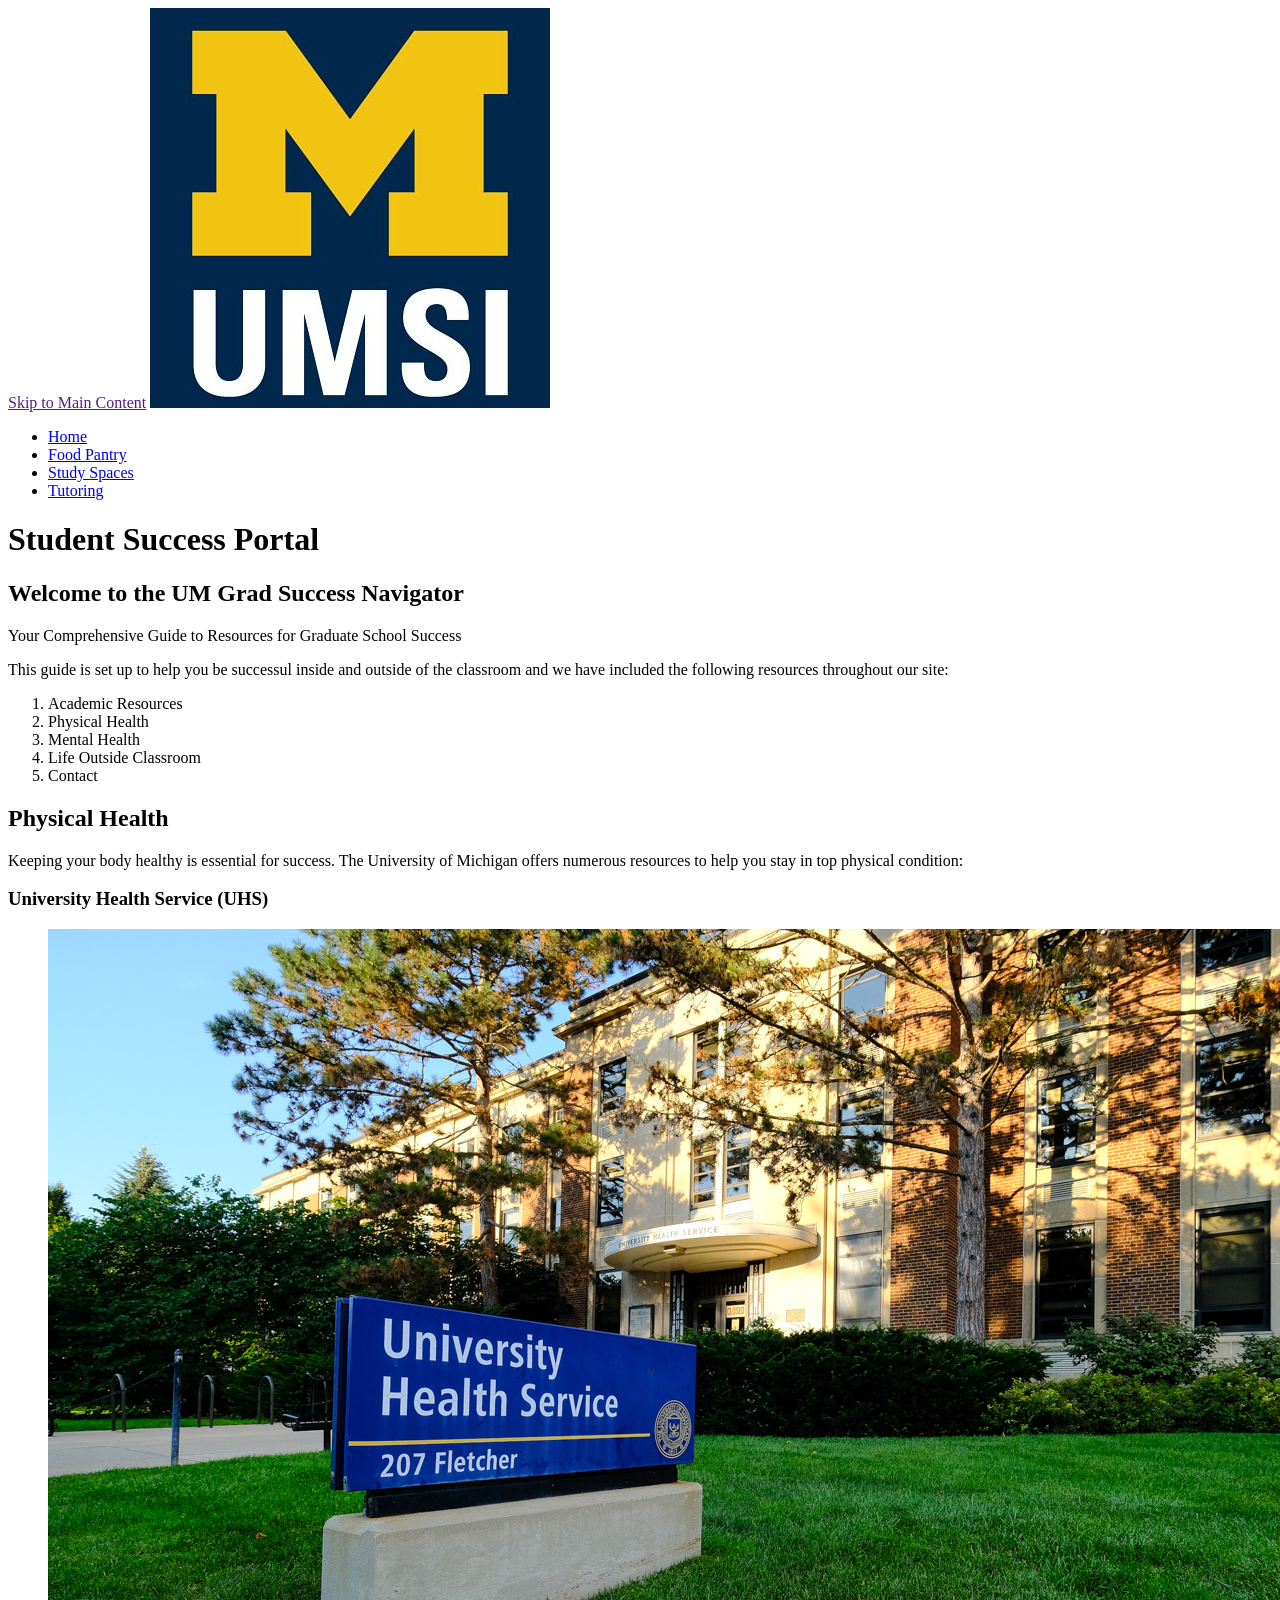
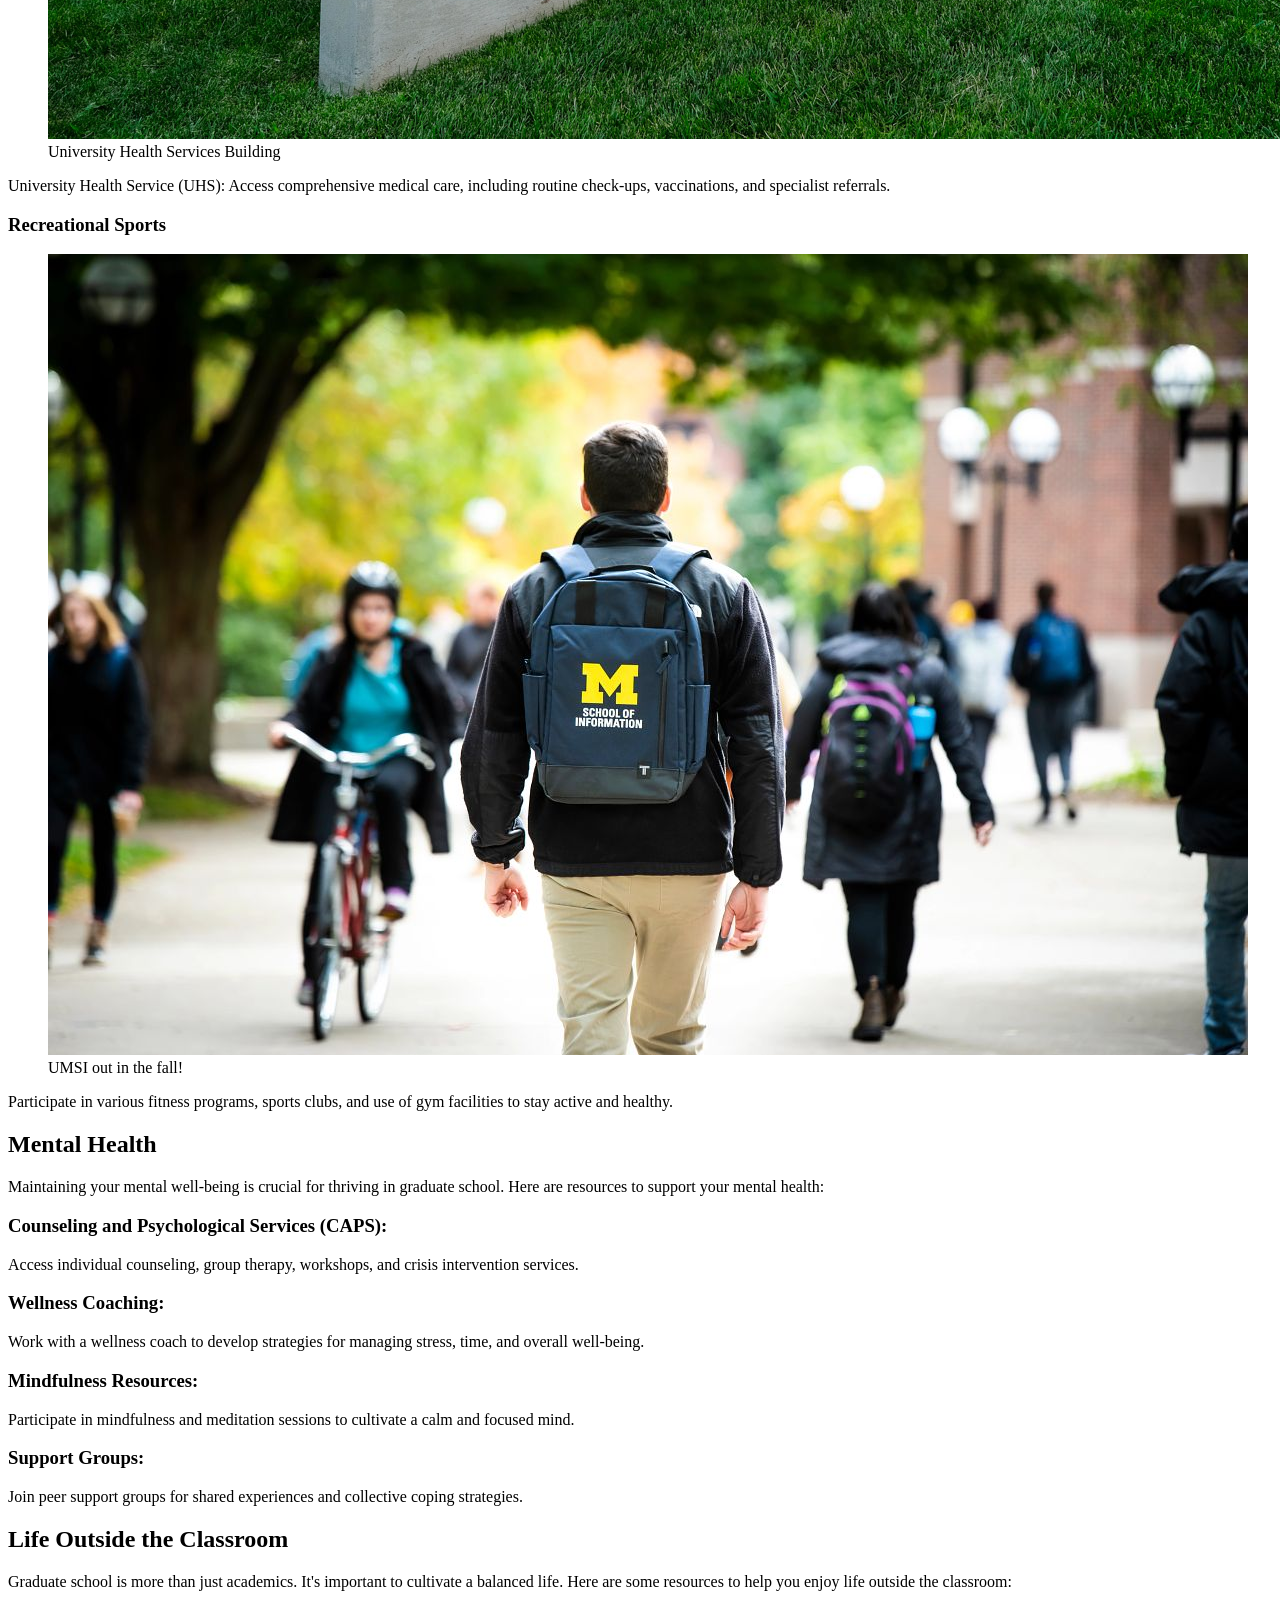
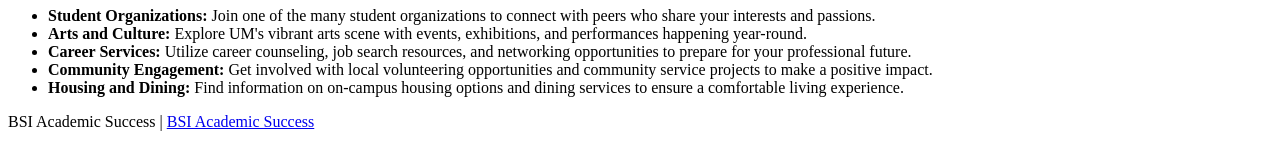
==== index.html @ 9c03be73 "Add files via upload" ====
<!DOCTYPE html>
<html lang="en">
<head>
    <meta charset="UTF-8">
    <meta name="viewport" content="width=device-width, initial-scale=1.0">
    <title>Student Success Portal</title>
</head>
<body>

    <header>
  <a href = "">Skip to Main Content</a>
        <img src="images/UMSI_logo.jpg" alt="UMSI Logo">
        <nav>
            <ul>
                <li><a href = "index.html">Home</a></li>
                <li><a href = "food_pantry.html">Food Pantry</a></li>
                <li><a href = "study_spaces.html">Study Spaces</a></li>
                <li><a href = "tutoring.html">Tutoring</a></li>
            </ul>
        </nav>
        <h1>Student Success Portal</h1>

    </header>
    <main>
        <section>
            <h2>Welcome to the UM Grad Success Navigator</h2>
            <p> Your Comprehensive Guide to Resources for Graduate School Success</p>
            <p>This guide is set up to help you be successul inside and outside of the classroom and we have included the following resources throughout our site:</p>
            <ol>
                <li>Academic Resources</li>
                <li>Physical Health</li>
                <li>Mental Health</li>
                <li>Life Outside Classroom</li>
                <li>Contact</li>
            </ol>
        </section>
        <section>
            <h2>Physical Health</h2>
            <p>Keeping your body healthy is essential for success. The University of Michigan offers numerous resources to help you stay in top physical condition:</p>
            <article>
                <h3>University Health Service (UHS)</h3>
                <figure>
                    <img src="images/UHS.jpg" alt="University Health Services building">
                    <figcaption>University Health Services Building</figcaption>
                </figure>
                <p>University Health Service (UHS): Access comprehensive medical care, including routine check-ups, vaccinations, and specialist referrals.</p>
            </article>
            <article>
                <h3>Recreational Sports</h3>
                <figure>
                    <img src="images/UMSI_CampusFall_UMSIBackpack_02.jpg" alt="A student wears a UMSI backpack in fall on the drag.">
                    <figcaption>UMSI out in the fall!</figcaption>
                </figure>
                <p>Participate in various fitness programs, sports clubs, and use of gym facilities to stay active and healthy.</p>
            </article>
        </section>
        
        <section>
            <h2>Mental Health</h2>
            <p>Maintaining your mental well-being is crucial for thriving in graduate school. Here are resources to support your mental health:</p>
            <article>
                <h3>Counseling and Psychological Services (CAPS):</h3>
                <p> Access individual counseling, group therapy, workshops, and crisis intervention services.</p>
            </article>
            <article>
                <h3>Wellness Coaching:</h3>

                <p>Work with a wellness coach to develop strategies for managing stress, time, and overall well-being.</p>
            </article>
            <article>
                <h3>Mindfulness Resources:</h3>

                <p> Participate in mindfulness and meditation sessions to cultivate a calm and focused mind.</p>
            </article>
            <article>
                <h3>Support Groups:</h3>

                <p> Join peer support groups for shared experiences and collective coping strategies.</p>
            </article>
        </section>

        
        <section id="life-outside-classroom">
            <h2>Life Outside the Classroom</h2>
            <p>Graduate school is more than just academics. It's important to cultivate a balanced life. Here are some resources to help you enjoy life outside the classroom:</p>
            <article>

            </article>
            <ul>
                <li><strong>Student Organizations:</strong> Join one of the many student organizations to connect with peers who share your interests and passions.</li>
                <li><strong>Arts and Culture:</strong> Explore UM's vibrant arts scene with events, exhibitions, and performances happening year-round.</li>
                <li><strong>Career Services:</strong> Utilize career counseling, job search resources, and networking opportunities to prepare for your professional future.</li>
                <li><strong>Community Engagement:</strong> Get involved with local volunteering opportunities and community service projects to make a positive impact.</li>
                <li><strong>Housing and Dining:</strong> Find information on on-campus housing options and dining services to ensure a comfortable living experience.</li>
            </ul>
        </section>
        <!-- Content taken & modified from UMGPT with the prompt, "write me a webpage of intro content to help University of Michigan Master's students navigate different resources for being successful in grad school - this will include academic resources, physical health resources, mental health resources, support for life outside the classroom"
        UMGPT. (2024). UMGPT (August 29th version) [Large language model]. -->
    </main>
    <footer>
        <p>BSI Academic Success | <a href="https://www.si.umich.edu/student-experience/academic-success">BSI Academic Success </a></p>
        </footer>
</body>
</html>
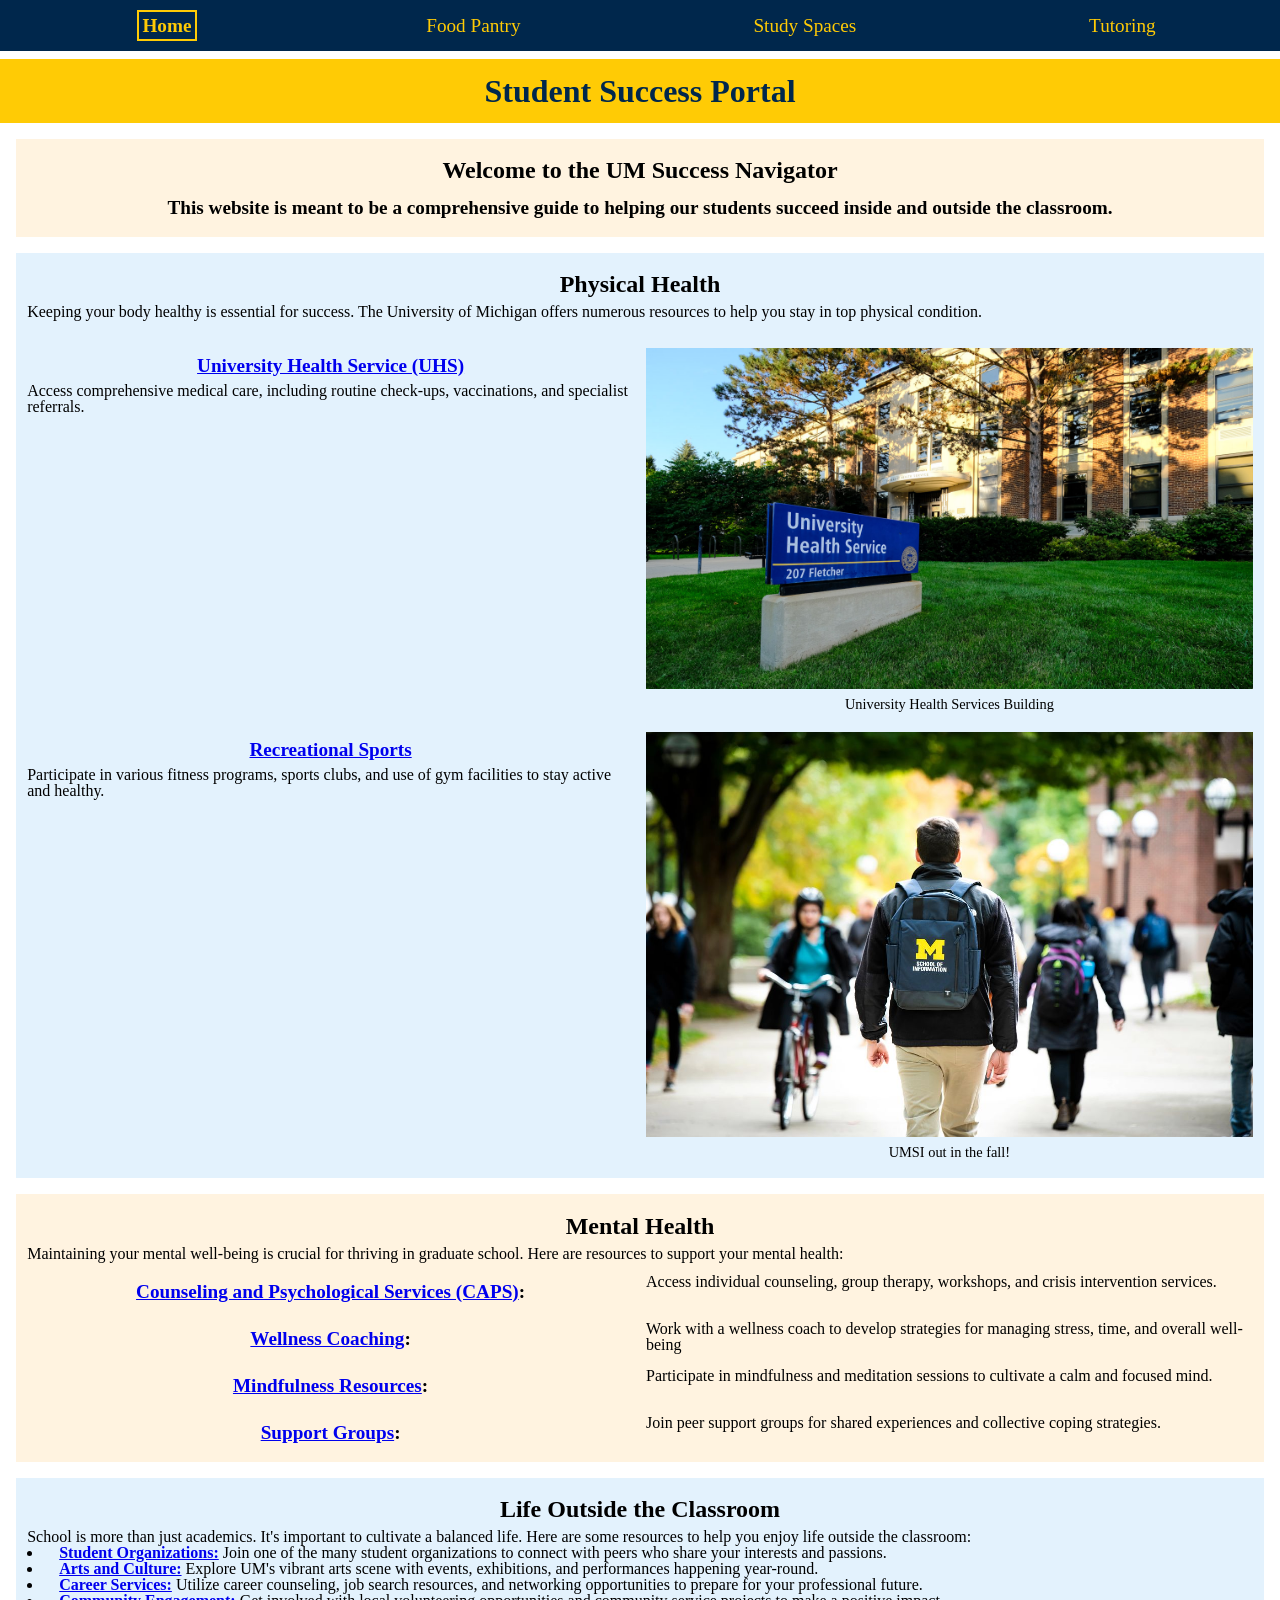
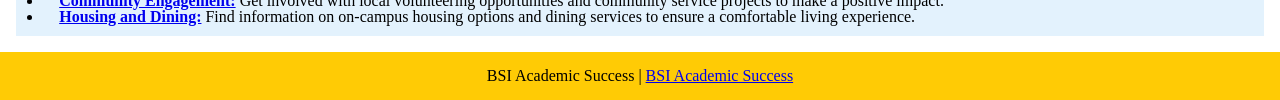
==== commit 5275fbe9: "Add files via upload" ====
--- a/index.html
+++ b/index.html
@@ -3,99 +3,89 @@
 <head>
     <meta charset="UTF-8">
     <meta name="viewport" content="width=device-width, initial-scale=1.0">
-    <title>Student Success Portal</title>
+    <link rel="stylesheet" type = "text/css" href="css/html5reset.css">
+    <link rel="stylesheet" type = "text/css" href="css/style.css">
+    <link rel="icon" href="images/BlockM1.png" type="image/x-icon">
+    <title>Homepage</title>
 </head>
 <body>
 
     <header>
-  <a href = "">Skip to Main Content</a>
-        <img src="images/UMSI_logo.jpg" alt="UMSI Logo">
+  <a href = "#main" class="skip">Skip to Main Content</a>
         <nav>
             <ul>
-                <li><a href = "index.html">Home</a></li>
+                <li><a href = "index.html" class="current_page">Home</a></li>
                 <li><a href = "food_pantry.html">Food Pantry</a></li>
                 <li><a href = "study_spaces.html">Study Spaces</a></li>
                 <li><a href = "tutoring.html">Tutoring</a></li>
             </ul>
         </nav>
+
+    </header>
+
+    <main id="main">
         <h1>Student Success Portal</h1>
 
-    </header>
-    <main>
-        <section>
-            <h2>Welcome to the UM Grad Success Navigator</h2>
-            <p> Your Comprehensive Guide to Resources for Graduate School Success</p>
-            <p>This guide is set up to help you be successul inside and outside of the classroom and we have included the following resources throughout our site:</p>
-            <ol>
-                <li>Academic Resources</li>
-                <li>Physical Health</li>
-                <li>Mental Health</li>
-                <li>Life Outside Classroom</li>
-                <li>Contact</li>
-            </ol>
+        <section class="description">
+            <h2>Welcome to the UM Success Navigator</h2>
+            <h3> This website is meant to be a comprehensive guide to helping our students succeed inside and outside the classroom. </h3>
         </section>
-        <section>
-            <h2>Physical Health</h2>
-            <p>Keeping your body healthy is essential for success. The University of Michigan offers numerous resources to help you stay in top physical condition:</p>
-            <article>
-                <h3>University Health Service (UHS)</h3>
-                <figure>
-                    <img src="images/UHS.jpg" alt="University Health Services building">
-                    <figcaption>University Health Services Building</figcaption>
-                </figure>
-                <p>University Health Service (UHS): Access comprehensive medical care, including routine check-ups, vaccinations, and specialist referrals.</p>
-            </article>
-            <article>
-                <h3>Recreational Sports</h3>
-                <figure>
+
+        <section class="physical_health">
+            <div class="physical_descriptor">
+                <h2>Physical Health</h2>
+                <p>Keeping your body healthy is essential for success. The University of Michigan offers numerous resources to help you stay in top physical condition.</p>
+                <br>
+            </div>
+            <div>
+                
+                <h3><a href="https://uhs.umich.edu/">University Health Service (UHS)</a></h3>
+                <p>Access comprehensive medical care, including routine check-ups, vaccinations, and specialist referrals.</p>
+            </div>
+            <figure>
+                <img src="images/UHS.jpg" alt="University Health Services building">
+                <figcaption>University Health Services Building</figcaption>
+            </figure>
+
+            <div>
+                <h3><a href="https://recsports.umich.edu/">Recreational Sports</a></h3>
+                <p>Participate in various fitness programs, sports clubs, and use of gym facilities to stay active and healthy.</p>
+            </div>
+
+            <figure>
                     <img src="images/UMSI_CampusFall_UMSIBackpack_02.jpg" alt="A student wears a UMSI backpack in fall on the drag.">
                     <figcaption>UMSI out in the fall!</figcaption>
-                </figure>
-                <p>Participate in various fitness programs, sports clubs, and use of gym facilities to stay active and healthy.</p>
-            </article>
-        </section>
-        
-        <section>
-            <h2>Mental Health</h2>
-            <p>Maintaining your mental well-being is crucial for thriving in graduate school. Here are resources to support your mental health:</p>
-            <article>
-                <h3>Counseling and Psychological Services (CAPS):</h3>
-                <p> Access individual counseling, group therapy, workshops, and crisis intervention services.</p>
-            </article>
-            <article>
-                <h3>Wellness Coaching:</h3>
-
-                <p>Work with a wellness coach to develop strategies for managing stress, time, and overall well-being.</p>
-            </article>
-            <article>
-                <h3>Mindfulness Resources:</h3>
-
-                <p> Participate in mindfulness and meditation sessions to cultivate a calm and focused mind.</p>
-            </article>
-            <article>
-                <h3>Support Groups:</h3>
-
-                <p> Join peer support groups for shared experiences and collective coping strategies.</p>
-            </article>
+            </figure>
         </section>
 
+        <section class="mental_health">
+            <div class="mental_descriptor">
+                <h2>Mental Health</h2>
+                <p>Maintaining your mental well-being is crucial for thriving in graduate school. Here are resources to support your mental health:</p>
+            </div>
+            <h3><a href="https://caps.umich.edu/">Counseling and Psychological Services (CAPS)</a>:</h3>
+            <p> Access individual counseling, group therapy, workshops, and crisis intervention services.</p>
+            <h3><a href="https://wolverinewellness.umich.edu/">Wellness Coaching</a>:</h3>
+            <p>Work with a wellness coach to develop strategies for managing stress, time, and overall well-being</p>
+            <h3><a href="https://michigan-mindfulness.medicine.umich.edu/">Mindfulness Resources</a>:</h3>
+            <p> Participate in mindfulness and meditation sessions to cultivate a calm and focused mind.</p>
+            <h3><a href="https://caps.umich.edu/content/groups-lunch-series-workshops">Support Groups</a>:</h3>
+            <p> Join peer support groups for shared experiences and collective coping strategies.</p>
+        </section>
         
         <section id="life-outside-classroom">
             <h2>Life Outside the Classroom</h2>
-            <p>Graduate school is more than just academics. It's important to cultivate a balanced life. Here are some resources to help you enjoy life outside the classroom:</p>
-            <article>
+            <p>School is more than just academics. It's important to cultivate a balanced life. Here are some resources to help you enjoy life outside the classroom:</p>
 
-            </article>
             <ul>
-                <li><strong>Student Organizations:</strong> Join one of the many student organizations to connect with peers who share your interests and passions.</li>
-                <li><strong>Arts and Culture:</strong> Explore UM's vibrant arts scene with events, exhibitions, and performances happening year-round.</li>
-                <li><strong>Career Services:</strong> Utilize career counseling, job search resources, and networking opportunities to prepare for your professional future.</li>
-                <li><strong>Community Engagement:</strong> Get involved with local volunteering opportunities and community service projects to make a positive impact.</li>
-                <li><strong>Housing and Dining:</strong> Find information on on-campus housing options and dining services to ensure a comfortable living experience.</li>
+                <li><a href="https://campusinvolvement.umich.edu/managing-your-student-organization"><strong>Student Organizations:</strong></a> Join one of the many student organizations to connect with peers who share your interests and passions.</li>
+                <li><a href="https://campusinfo.umich.edu/article/art-culture"><strong>Arts and Culture:</strong></a> Explore UM's vibrant arts scene with events, exhibitions, and performances happening year-round.</li>
+                <li><a href="https://ssw.umich.edu/offices/career-services"><strong>Career Services:</strong></a> Utilize career counseling, job search resources, and networking opportunities to prepare for your professional future.</li>
+                <li><a href="https://ginsberg.umich.edu/article/community-engagement-collaborating-change"><strong>Community Engagement:</strong></a> Get involved with local volunteering opportunities and community service projects to make a positive impact.</li>
+                <li><a href="https://studentlife.umich.edu/housing-food"><strong>Housing and Dining:</strong></a> Find information on on-campus housing options and dining services to ensure a comfortable living experience.</li>
             </ul>
         </section>
-        <!-- Content taken & modified from UMGPT with the prompt, "write me a webpage of intro content to help University of Michigan Master's students navigate different resources for being successful in grad school - this will include academic resources, physical health resources, mental health resources, support for life outside the classroom"
-        UMGPT. (2024). UMGPT (August 29th version) [Large language model]. -->
+
     </main>
     <footer>
         <p>BSI Academic Success | <a href="https://www.si.umich.edu/student-experience/academic-success">BSI Academic Success </a></p>
--- a/css/style.css
+++ b/css/style.css
@@ -0,0 +1,158 @@
+.skip{
+    position: absolute;
+    left: -10000px;
+    top: auto;
+    width: 1px;
+    height: 1px;
+    overflow: hidden;
+}
+
+.skip:focus{
+    left: 10px;
+    top: 20px;
+    width: auto;
+    height: auto;
+    background: #FFCB05;
+}
+
+.current_page{
+    border: #FFCB05 solid 2px;
+    font-weight: bold;
+}
+
+nav ul {
+    display: flex;
+    justify-content: space-around;
+    padding: 0;
+    list-style: none;
+    background: #00274C;
+    padding: 1rem;
+}
+
+nav ul li a{
+    text-decoration: none;
+    color: #FFCB05;
+    font-size: 1.2rem;
+    white-space: nowrap;
+    padding: 0.2rem;
+}
+
+nav a:hover, nav a:focus{
+    background: #FFCB05;
+    color: #00274C;
+    border-radius: 5px;
+}
+
+main h1{
+    grid-column: 1 / -1;
+    margin: 0.5rem 0 1rem 0;
+    padding: 1rem;
+    text-align: center;
+    font-size: 2rem;
+    color: #00274C;
+    background: #FFCB05;
+
+}
+
+h2 {
+    text-align: center;
+    font-size: 1.5rem;
+    margin: 0.5rem;
+}
+
+h3{
+    text-align: center;
+    padding: 0.5rem;
+    font-size: 120%;
+}
+
+.description{
+    grid-column: 1 / -1;
+}
+
+.physical_health, .mental_health{
+    display: grid;
+    grid-template-columns: 1fr 1fr;
+    gap: 12px;
+}
+
+.physical_descriptor, .mental_descriptor{
+    grid-column: 1 / -1;
+}
+
+.pantry_offerings{
+    display: grid;
+    grid-template-columns: 1fr 1fr;
+    gap: 12px;
+}
+
+.final_line{
+    grid-column: 1 / -1;
+    text-align: center;
+    font-weight: bold;
+    font-size: 200%;
+    padding: 15px;
+}
+
+.images_heading{
+    grid-column: 1 / -1;
+}
+
+figcaption {
+    font-size: 90%;
+    padding: 0.5rem;
+    text-align: center;
+}
+
+section {
+    background: #f8f8f8;
+    padding: 0.7rem;
+    margin: 1rem;
+}
+
+section:nth-child(odd) {
+    background: #e3f2fd;
+}
+
+section:nth-child(even) {
+    background: #fff3e0;
+}
+
+#life-outside-classroom{
+    grid-column: 1 / -1;
+}
+
+li, ul{
+    padding-left: 1rem;
+}
+
+.studying_options{
+    display: grid;
+    grid-template-columns: 1fr 1fr;
+}
+
+.studying_images{
+    display: grid;
+    grid-template-columns: 1fr 1fr;
+    gap: 20px;
+}
+
+#centered_heading{
+    grid-column: 1 / -1;
+    text-align: center;
+    padding-bottom: 5px;
+}
+
+img {
+    max-width: 100%;
+    height: auto;
+    display: block;
+    margin: auto;
+}
+
+footer {
+    background-color: #FFCB05;
+    color: black;
+    text-align: center;
+    padding: 1rem;
+}
